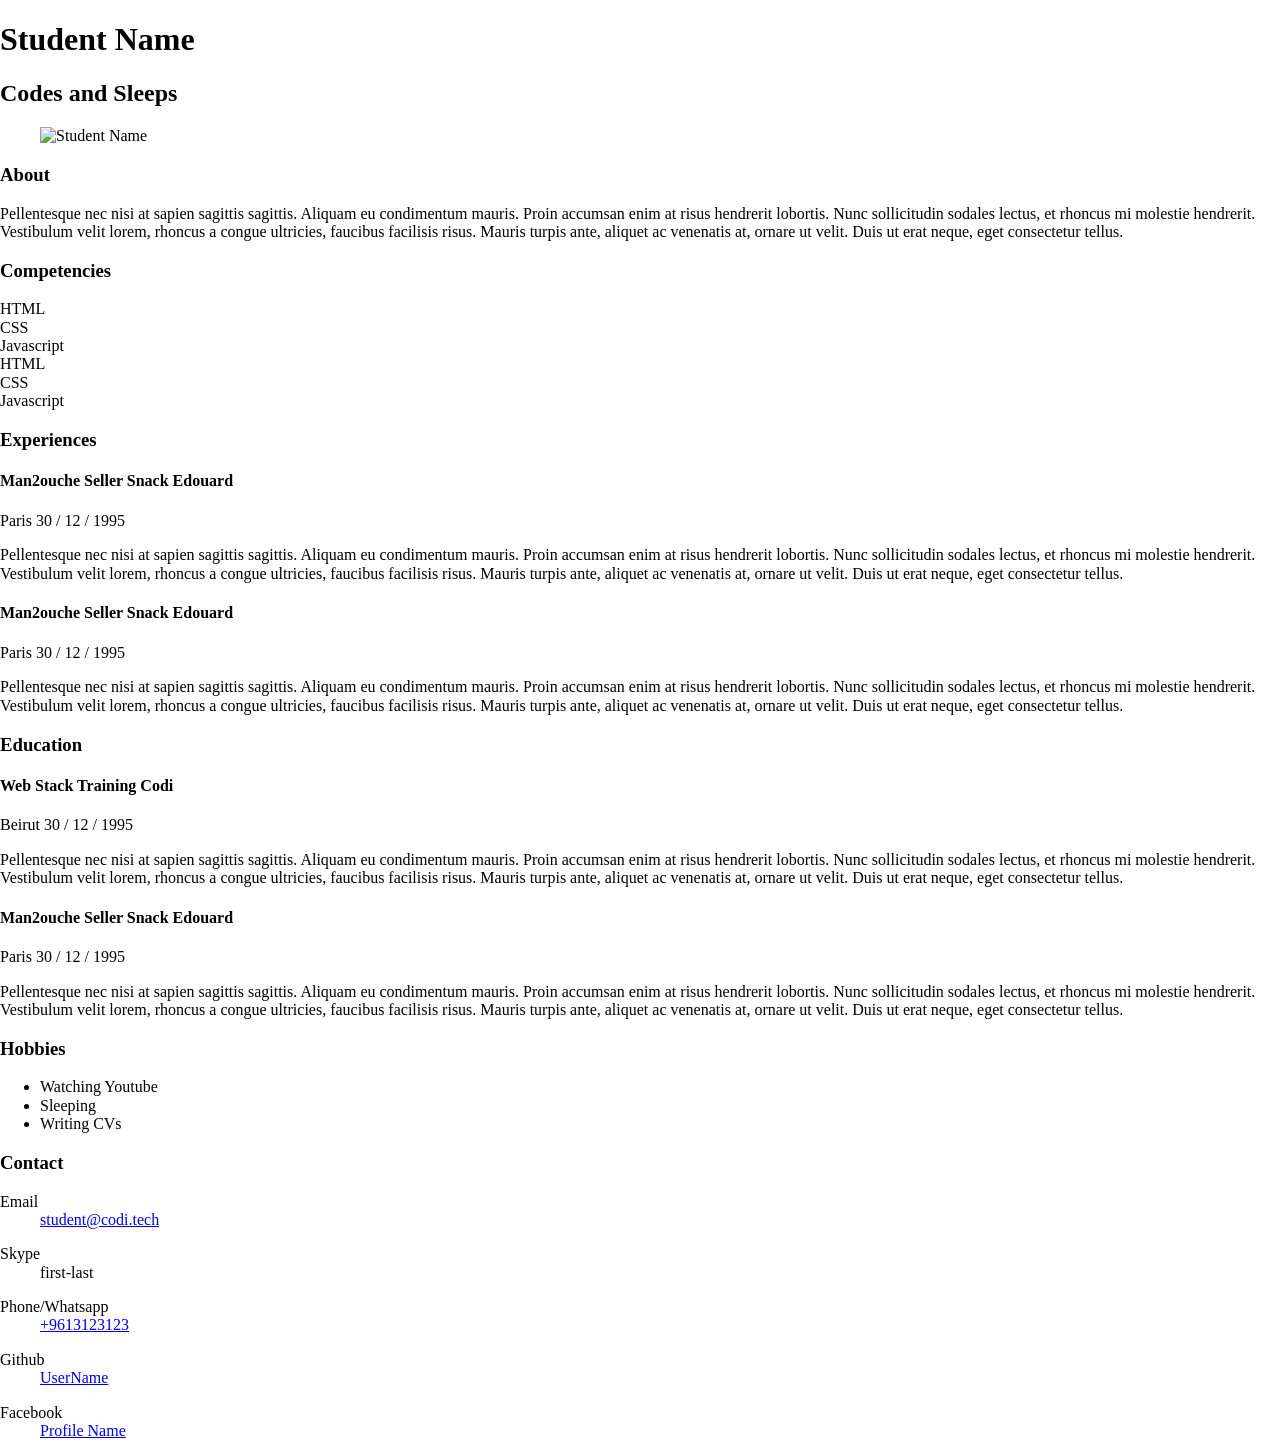
==== public/style2/index.html @ 7597e223 "created the second directory, emptied style.css" ====
<!DOCTYPE html>
<html lang="en">
  <head>
    <!-- Meta tags -->
    <meta http-equiv="content-type" content="text/html; charset=UTF-8" />
    <meta charset="utf-8" />
    <meta http-equiv="X-UA-Compatible" content="IE=edge,chrome=1" />
    <meta name="viewport" content="width=device-width, initial-scale=1.0" />
    <link rel="stylesheet" type="text/css" href="style.css">
    <!-- /Meta tags -->

    <title>JStudent | CV</title>

    <!-- Stylesheets -->
    <link rel="stylesheet" href="normalize.css" />
    <!-- /Stylesheets -->
  </head>
  <body>
    <div id="#wrapper">
      <header>
        <div>
          <hgroup>
            <h1>Student Name</h1>
            <h2>Codes and Sleeps</h2>
          </hgroup>
          <figure>
            <img src="../images/110x110.png" alt="Student Name" />
          </figure>
        </div>
      </header>
      <div class="content">
        <section id="about">
          <h3>About</h3>
          <p>
            Pellentesque nec nisi at sapien sagittis sagittis. Aliquam eu
            condimentum mauris. Proin accumsan enim at risus hendrerit lobortis.
            Nunc sollicitudin sodales lectus, et rhoncus mi molestie hendrerit.
            Vestibulum velit lorem, rhoncus a congue ultricies, faucibus
            facilisis risus. Mauris turpis ante, aliquet ac venenatis at, ornare
            ut velit. Duis ut erat neque, eget consectetur tellus.
          </p>
        </section>
        <section id="competencies">
          <h3>Competencies</h3>
          <div class="skills skills-primary">
            <div class="skill" data-skill="5">
              <span>HTML</span>
            </div>
            <div class="skill" data-skill="3">
              <span>CSS</span>
            </div>
            <div class="skill" data-skill="1">
              <span>Javascript</span>
            </div>
          </div>
          <div class="skills skills-secondary">
            <div class="skill" data-skill="9">
              <span>HTML</span>
            </div>
            <div class="skill" data-skill="5">
              <span>CSS</span>
            </div>
            <div class="skill" data-skill="7">
              <span>Javascript</span>
            </div>
          </div>
        </section>
        <section id="experiences">
          <h3>Experiences</h3>
          <div class="experience">
            <h4>
              <span class="experience-type">Man2ouche Seller</span>
              <span class="experience-institution">Snack Edouard</span>
            </h4>
            <div class="experience-details">
              <span class="experience-location">
                Paris
              </span>
              <span class="experience-date">
                <span class="day">30</span>
                <span class="experience-date-separator">/</span>
                <span class="month">12</span>
                <span class="experience-date-separator">/</span>
                <span class="year">1995</span>
              </span>
            </div>
            <p class="experience-description">
              Pellentesque nec nisi at sapien sagittis sagittis. Aliquam eu
              condimentum mauris. Proin accumsan enim at risus hendrerit
              lobortis. Nunc sollicitudin sodales lectus, et rhoncus mi molestie
              hendrerit. Vestibulum velit lorem, rhoncus a congue ultricies,
              faucibus facilisis risus. Mauris turpis ante, aliquet ac venenatis
              at, ornare ut velit. Duis ut erat neque, eget consectetur tellus.
            </p>
          </div>
          <div class="experience">
            <h4>
              <span class="experience-type">Man2ouche Seller</span>
              <span class="experience-institution">Snack Edouard</span>
            </h4>
            <div class="experience-details">
              <span class="experience-location">
                Paris
              </span>
              <span class="experience-date">
                <span class="day">30</span>
                <span class="experience-date-separator">/</span>
                <span class="month">12</span>
                <span class="experience-date-separator">/</span>
                <span class="year">1995</span>
              </span>
            </div>
            <p class="experience-description">
              Pellentesque nec nisi at sapien sagittis sagittis. Aliquam eu
              condimentum mauris. Proin accumsan enim at risus hendrerit
              lobortis. Nunc sollicitudin sodales lectus, et rhoncus mi molestie
              hendrerit. Vestibulum velit lorem, rhoncus a congue ultricies,
              faucibus facilisis risus. Mauris turpis ante, aliquet ac venenatis
              at, ornare ut velit. Duis ut erat neque, eget consectetur tellus.
            </p>
          </div>
        </section>
        <section id="education">
          <h3>Education</h3>
          <div class="experience">
            <h4>
              <span class="experience-type">Web Stack Training</span>
              <span class="experience-institution">Codi</span>
            </h4>
            <div class="experience-details">
              <span class="experience-location">
                Beirut
              </span>
              <span class="experience-date">
                <span class="day">30</span>
                <span class="experience-date-separator">/</span>
                <span class="month">12</span>
                <span class="experience-date-separator">/</span>
                <span class="year">1995</span>
              </span>
            </div>
            <p class="experience-description">
              Pellentesque nec nisi at sapien sagittis sagittis. Aliquam eu
              condimentum mauris. Proin accumsan enim at risus hendrerit
              lobortis. Nunc sollicitudin sodales lectus, et rhoncus mi molestie
              hendrerit. Vestibulum velit lorem, rhoncus a congue ultricies,
              faucibus facilisis risus. Mauris turpis ante, aliquet ac venenatis
              at, ornare ut velit. Duis ut erat neque, eget consectetur tellus.
            </p>
          </div>
          <div class="experience">
            <h4>
              <span class="experience-type">Man2ouche Seller</span>
              <span class="experience-institution">Snack Edouard</span>
            </h4>
            <div class="experience-details">
              <span class="experience-location">
                Paris
              </span>
              <span class="experience-date">
                <span class="day">30</span>
                <span class="experience-date-separator">/</span>
                <span class="month">12</span>
                <span class="experience-date-separator">/</span>
                <span class="year">1995</span>
              </span>
            </div>
            <p class="experience-description">
              Pellentesque nec nisi at sapien sagittis sagittis. Aliquam eu
              condimentum mauris. Proin accumsan enim at risus hendrerit
              lobortis. Nunc sollicitudin sodales lectus, et rhoncus mi molestie
              hendrerit. Vestibulum velit lorem, rhoncus a congue ultricies,
              faucibus facilisis risus. Mauris turpis ante, aliquet ac venenatis
              at, ornare ut velit. Duis ut erat neque, eget consectetur tellus.
            </p>
          </div>
        </section>
        <section id="hobbies">
          <h3>Hobbies</h3>
          <ul>
            <li>Watching Youtube</li>
            <li>Sleeping</li>
            <li>Writing CVs</li>
          </ul>
        </section>
        <section id="contact">
          <h3>Contact</h3>
          <div class="contacts">
            <dl class="contact contact-email">
              <dt class="contact-type">Email</dt>
              <dd class="contact-value">
                <a href="mailto:student@codi.tech">student@codi.tech</a>
              </dd>
            </dl>
            <dl class="contact contact-skype">
              <dt class="contact-type">Skype</dt>
              <dd class="contact-value">first-last</dd>
            </dl>
            <dl class="contact contact-phone">
              <dt class="contact-type">Phone/Whatsapp</dt>
              <dd class="contact-value">
                <a href="tel:+96170261482">+9613123123</a>
              </dd>
            </dl>
            <dl class="contact contact-github">
              <dt class="contact-type">Github</dt>
              <dd class="contact-value">
                <a href="https://github.com/User/" target="_blank">UserName</a>
              </dd>
            </dl>
            <dl class="contact contact-facebook">
              <dt class="contact-type">Facebook</dt>
              <dd class="contact-value">
                <a href="//www.facebook.com/profileName" target="_blank"
                  >Profile Name</a
                >
              </dd>
            </dl>
          </div>
        </section>
      </div>
    </div>
  </body>
</html>
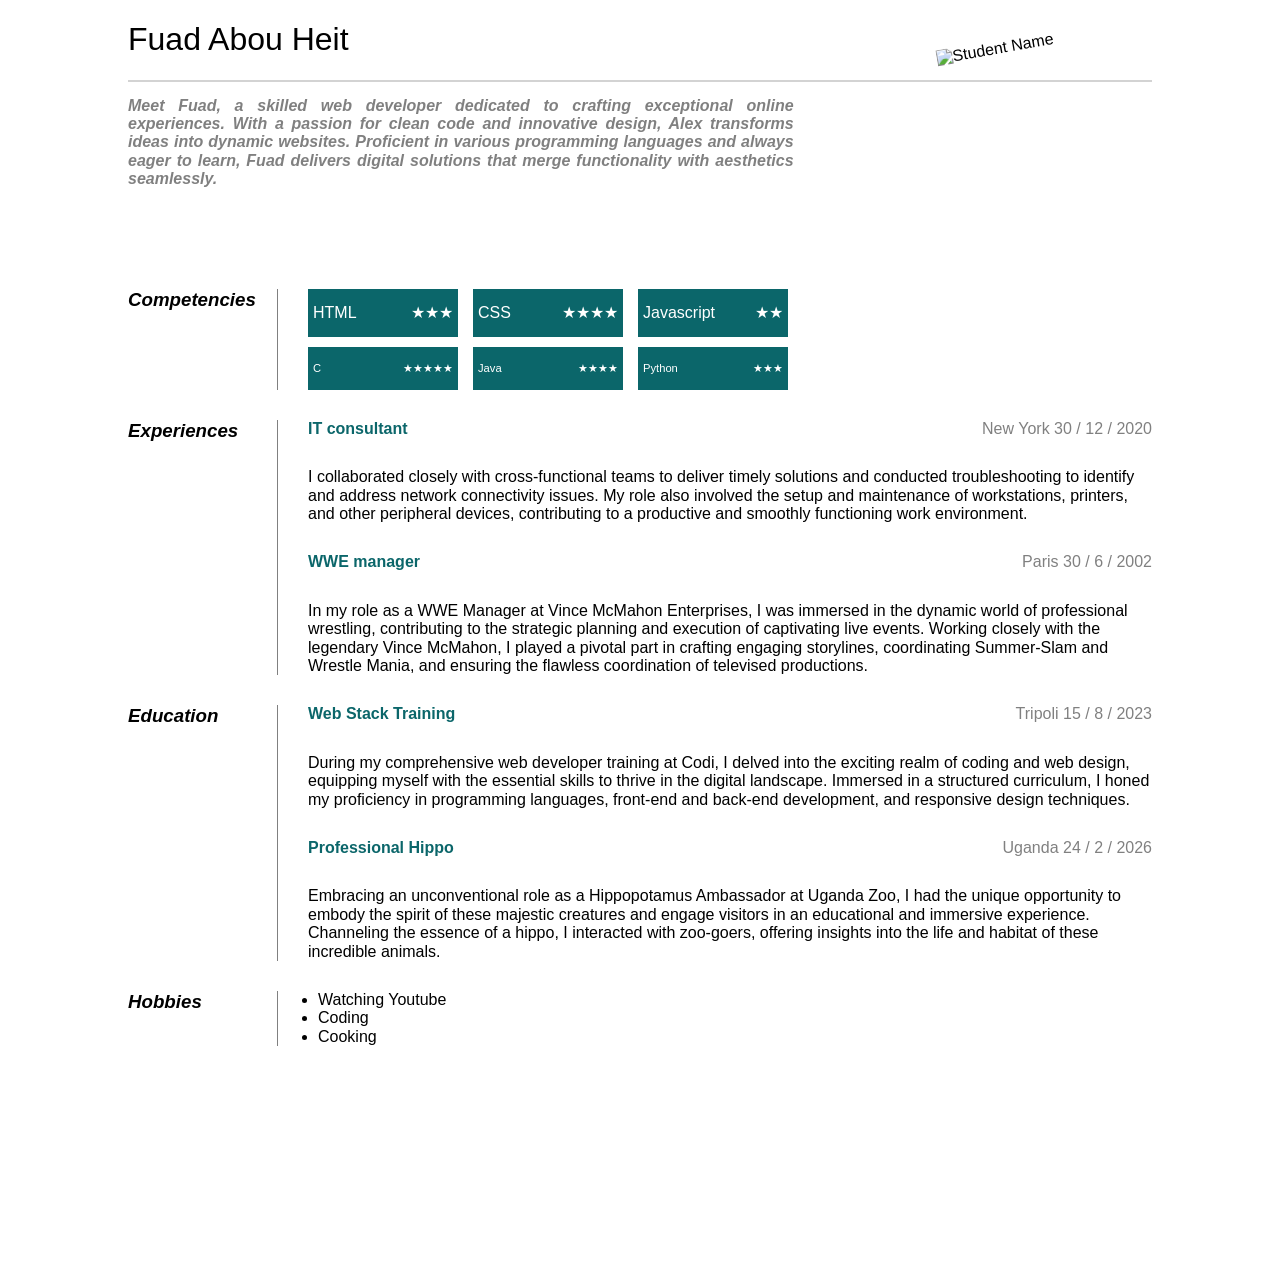
==== commit d5d2f2a1: "edited the htmls in style2 and style1" ====
--- a/public/style2/index.html
+++ b/public/style2/index.html
@@ -20,8 +20,8 @@
       <header>
         <div>
           <hgroup>
-            <h1>Student Name</h1>
-            <h2>Codes and Sleeps</h2>
+            <h1>Fuad Abou Heit</h1>
+            <h2>Web Developer</h2>
           </hgroup>
           <figure>
             <img src="../images/110x110.png" alt="Student Name" />
@@ -32,12 +32,10 @@
         <section id="about">
           <h3>About</h3>
           <p>
-            Pellentesque nec nisi at sapien sagittis sagittis. Aliquam eu
-            condimentum mauris. Proin accumsan enim at risus hendrerit lobortis.
-            Nunc sollicitudin sodales lectus, et rhoncus mi molestie hendrerit.
-            Vestibulum velit lorem, rhoncus a congue ultricies, faucibus
-            facilisis risus. Mauris turpis ante, aliquet ac venenatis at, ornare
-            ut velit. Duis ut erat neque, eget consectetur tellus.
+            Meet Fuad, a skilled web developer dedicated to crafting exceptional online experiences. 
+            With a passion for clean code and innovative design, Alex transforms ideas into dynamic websites.
+            Proficient in various programming languages and always eager to learn, Fuad delivers digital 
+            solutions that merge functionality with aesthetics seamlessly.
           </p>
         </section>
         <section id="competencies">
@@ -46,22 +44,22 @@
             <div class="skill" data-skill="5">
               <span>HTML</span>
             </div>
+            <div class="skill" data-skill="7">
+              <span>CSS</span>
+            </div>
             <div class="skill" data-skill="3">
-              <span>CSS</span>
-            </div>
-            <div class="skill" data-skill="1">
               <span>Javascript</span>
             </div>
           </div>
           <div class="skills skills-secondary">
             <div class="skill" data-skill="9">
-              <span>HTML</span>
+              <span>C</span>
+            </div>
+            <div class="skill" data-skill="7">
+              <span>Java</span>
             </div>
             <div class="skill" data-skill="5">
-              <span>CSS</span>
-            </div>
-            <div class="skill" data-skill="7">
-              <span>Javascript</span>
+              <span>Python</span>
             </div>
           </div>
         </section>
@@ -69,8 +67,32 @@
           <h3>Experiences</h3>
           <div class="experience">
             <h4>
-              <span class="experience-type">Man2ouche Seller</span>
-              <span class="experience-institution">Snack Edouard</span>
+              <span class="experience-type">IT consultant</span>
+              <span class="experience-institution">Simon Business School</span>
+            </h4>
+            <div class="experience-details">
+              <span class="experience-location">
+                New York
+              </span>
+              <span class="experience-date">
+                <span class="day">30</span>
+                <span class="experience-date-separator">/</span>
+                <span class="month">12</span>
+                <span class="experience-date-separator">/</span>
+                <span class="year">2020</span>
+              </span>
+            </div>
+            <p class="experience-description">
+              I collaborated closely with cross-functional teams to deliver timely solutions
+               and conducted troubleshooting to identify and address network connectivity issues. 
+               My role also involved the setup and maintenance of workstations, printers, and 
+               other peripheral devices, contributing to a productive and smoothly functioning work environment.
+            </p>
+          </div>
+          <div class="experience">
+            <h4>
+              <span class="experience-type">WWE manager</span>
+              <span class="experience-institution">Vince Mcmahon Enterprises</span>
             </h4>
             <div class="experience-details">
               <span class="experience-location">
@@ -79,44 +101,17 @@
               <span class="experience-date">
                 <span class="day">30</span>
                 <span class="experience-date-separator">/</span>
-                <span class="month">12</span>
-                <span class="experience-date-separator">/</span>
-                <span class="year">1995</span>
-              </span>
-            </div>
-            <p class="experience-description">
-              Pellentesque nec nisi at sapien sagittis sagittis. Aliquam eu
-              condimentum mauris. Proin accumsan enim at risus hendrerit
-              lobortis. Nunc sollicitudin sodales lectus, et rhoncus mi molestie
-              hendrerit. Vestibulum velit lorem, rhoncus a congue ultricies,
-              faucibus facilisis risus. Mauris turpis ante, aliquet ac venenatis
-              at, ornare ut velit. Duis ut erat neque, eget consectetur tellus.
-            </p>
-          </div>
-          <div class="experience">
-            <h4>
-              <span class="experience-type">Man2ouche Seller</span>
-              <span class="experience-institution">Snack Edouard</span>
-            </h4>
-            <div class="experience-details">
-              <span class="experience-location">
-                Paris
-              </span>
-              <span class="experience-date">
-                <span class="day">30</span>
-                <span class="experience-date-separator">/</span>
-                <span class="month">12</span>
-                <span class="experience-date-separator">/</span>
-                <span class="year">1995</span>
-              </span>
-            </div>
-            <p class="experience-description">
-              Pellentesque nec nisi at sapien sagittis sagittis. Aliquam eu
-              condimentum mauris. Proin accumsan enim at risus hendrerit
-              lobortis. Nunc sollicitudin sodales lectus, et rhoncus mi molestie
-              hendrerit. Vestibulum velit lorem, rhoncus a congue ultricies,
-              faucibus facilisis risus. Mauris turpis ante, aliquet ac venenatis
-              at, ornare ut velit. Duis ut erat neque, eget consectetur tellus.
+                <span class="month">6</span>
+                <span class="experience-date-separator">/</span>
+                <span class="year">2002</span>
+              </span>
+            </div>
+            <p class="experience-description">
+              In my role as a WWE Manager at Vince McMahon Enterprises, I was immersed in the dynamic 
+              world of professional wrestling, contributing to the strategic planning and execution of 
+              captivating live events. Working closely with the legendary Vince McMahon, I played a 
+              pivotal part in crafting engaging storylines, coordinating Summer-Slam and Wrestle Mania, and ensuring 
+              the flawless coordination of televised productions.
             </p>
           </div>
         </section>
@@ -129,49 +124,47 @@
             </h4>
             <div class="experience-details">
               <span class="experience-location">
-                Beirut
-              </span>
-              <span class="experience-date">
-                <span class="day">30</span>
-                <span class="experience-date-separator">/</span>
-                <span class="month">12</span>
-                <span class="experience-date-separator">/</span>
-                <span class="year">1995</span>
-              </span>
-            </div>
-            <p class="experience-description">
-              Pellentesque nec nisi at sapien sagittis sagittis. Aliquam eu
-              condimentum mauris. Proin accumsan enim at risus hendrerit
-              lobortis. Nunc sollicitudin sodales lectus, et rhoncus mi molestie
-              hendrerit. Vestibulum velit lorem, rhoncus a congue ultricies,
-              faucibus facilisis risus. Mauris turpis ante, aliquet ac venenatis
-              at, ornare ut velit. Duis ut erat neque, eget consectetur tellus.
-            </p>
-          </div>
-          <div class="experience">
-            <h4>
-              <span class="experience-type">Man2ouche Seller</span>
-              <span class="experience-institution">Snack Edouard</span>
-            </h4>
-            <div class="experience-details">
-              <span class="experience-location">
-                Paris
-              </span>
-              <span class="experience-date">
-                <span class="day">30</span>
-                <span class="experience-date-separator">/</span>
-                <span class="month">12</span>
-                <span class="experience-date-separator">/</span>
-                <span class="year">1995</span>
-              </span>
-            </div>
-            <p class="experience-description">
-              Pellentesque nec nisi at sapien sagittis sagittis. Aliquam eu
-              condimentum mauris. Proin accumsan enim at risus hendrerit
-              lobortis. Nunc sollicitudin sodales lectus, et rhoncus mi molestie
-              hendrerit. Vestibulum velit lorem, rhoncus a congue ultricies,
-              faucibus facilisis risus. Mauris turpis ante, aliquet ac venenatis
-              at, ornare ut velit. Duis ut erat neque, eget consectetur tellus.
+                Tripoli
+              </span>
+              <span class="experience-date">
+                <span class="day">15</span>
+                <span class="experience-date-separator">/</span>
+                <span class="month">8</span>
+                <span class="experience-date-separator">/</span>
+                <span class="year">2023</span>
+              </span>
+            </div>
+            <p class="experience-description">
+              During my comprehensive web developer training at Codi, 
+              I delved into the exciting realm of coding and web design, equipping myself
+               with the essential skills to thrive in the digital landscape. Immersed in a
+                structured curriculum, I honed my proficiency in programming languages,
+                 front-end and back-end development, and responsive design techniques.
+            </p>
+          </div>
+          <div class="experience">
+            <h4>
+              <span class="experience-type">Professional Hippo</span>
+              <span class="experience-institution">Zoo</span>
+            </h4>
+            <div class="experience-details">
+              <span class="experience-location">
+                Uganda
+              </span>
+              <span class="experience-date">
+                <span class="day">24</span>
+                <span class="experience-date-separator">/</span>
+                <span class="month">2</span>
+                <span class="experience-date-separator">/</span>
+                <span class="year">2026</span>
+              </span>
+            </div>
+            <p class="experience-description">
+              Embracing an unconventional role as a Hippopotamus Ambassador at Uganda Zoo,
+               I had the unique opportunity to embody the spirit of these majestic creatures
+                and engage visitors in an educational and immersive experience. Channeling the
+                 essence of a hippo, I interacted with zoo-goers, offering insights into the life 
+                 and habitat of these incredible animals.
             </p>
           </div>
         </section>
@@ -179,8 +172,8 @@
           <h3>Hobbies</h3>
           <ul>
             <li>Watching Youtube</li>
-            <li>Sleeping</li>
-            <li>Writing CVs</li>
+            <li>Coding</li>
+            <li>Cooking</li>
           </ul>
         </section>
         <section id="contact">
@@ -189,30 +182,30 @@
             <dl class="contact contact-email">
               <dt class="contact-type">Email</dt>
               <dd class="contact-value">
-                <a href="mailto:student@codi.tech">student@codi.tech</a>
+                <a href="mailto:student@codi.tech">f.abouheit@gmail.com</a>
               </dd>
             </dl>
             <dl class="contact contact-skype">
               <dt class="contact-type">Skype</dt>
-              <dd class="contact-value">first-last</dd>
+              <dd class="contact-value">Fuad Abou Heit</dd>
             </dl>
             <dl class="contact contact-phone">
               <dt class="contact-type">Phone/Whatsapp</dt>
               <dd class="contact-value">
-                <a href="tel:+96170261482">+9613123123</a>
+                <a href="tel:+96170261482">+96171879038</a>
               </dd>
             </dl>
             <dl class="contact contact-github">
               <dt class="contact-type">Github</dt>
               <dd class="contact-value">
-                <a href="https://github.com/User/" target="_blank">UserName</a>
+                <a href="https://github.com/User/" target="_blank">FAbouHeit</a>
               </dd>
             </dl>
             <dl class="contact contact-facebook">
               <dt class="contact-type">Facebook</dt>
               <dd class="contact-value">
                 <a href="//www.facebook.com/profileName" target="_blank"
-                  >Profile Name</a
+                  >Fuad Abou Heit</a
                 >
               </dd>
             </dl>
--- a/public/style2/style.css
+++ b/public/style2/style.css
@@ -0,0 +1,369 @@
+*{
+    box-sizing: border-box;
+    margin: 0;
+    font-family: Verdana, sans-serif;
+    font-weight: 300;
+}
+
+h3, h4, #about p, .experience-type{
+    font-weight: 700;
+}
+
+body{
+    width: 80%;
+    margin: auto !important;
+}
+
+header div{
+    display: flex;
+    position: relative;
+}
+
+header figure{
+    rotate: -10deg;
+    position: absolute;
+    top: 30%;
+    left: 75%;
+}
+
+h2{
+    display: none;
+}
+
+#about h3{
+    display: none;
+}
+
+#about{
+    border-top: 2px solid lightgray;
+    text-align: justify;
+    padding-top: 15px;
+    margin-bottom: 100px;
+}
+
+#about p{
+    width: 65%;
+    color: grey;
+    font-style: italic;
+}
+
+h3{
+    font-style: italic;
+}
+
+.content{
+    display: flex;
+    flex-direction: column;
+    column-gap: 5px;
+}
+
+#competencies{
+    display: grid;
+    grid-template-areas: 
+    'one two'
+    'one three';
+    grid-template-columns: 150px auto;
+
+    row-gap: 10px;
+    margin-bottom: 30px
+}
+
+#competencies h3{
+    grid-area: one;
+    border-right: 1px solid grey;
+}
+
+#competencies .skills-primary{
+    grid-area: two;
+    margin-left: 30px;
+
+    display: flex;
+    column-gap: 15px;
+    /* flex-direction: row; */
+}
+
+#competencies .skills-secondary{
+    grid-area: three;
+    margin-left: 30px;
+
+    display: flex;
+    column-gap: 15px;
+    /* flex-direction: row; */
+
+}
+
+.skills-secondary{
+    font-size: 0.7em;
+}
+
+.skill{
+    background: #0B666A;
+    color: white;
+    padding: 15px 5px;
+    width: 150px;
+    /* height: 50px; */
+    text-align: center;
+    vertical-align: middle;
+    display: flex;
+    justify-content: space-between;
+}
+
+[data-skill="1"]::after{
+    /* background: lightblue; */
+    content: '\2605';
+}
+[data-skill="3"]::after{
+    content: '\2605 \2605';
+}
+[data-skill="5"]::after{
+    content: '\2605 \2605 \2605';
+}
+[data-skill="7"]::after{
+    content: '\2605 \2605 \2605 \2605';
+}
+[data-skill="9"]::after
+{content: '\2605 \2605 \2605 \2605 \2605';
+}
+
+
+
+#experiences{
+    display: grid;
+    grid-template-columns: 150px auto;
+    grid-template-areas: 
+    'four five'
+    'four six';
+    row-gap: 30px;
+    margin-bottom: 30px
+}
+
+#experiences h3{
+    grid-area: four;
+    border-right: 1px solid grey;
+    /* background-color: blue; */
+}
+#experiences:nth-child(2){
+    grid-area: five;
+    /* background-color: green; */
+}
+#experiences:last-child{
+    grid-area: six;
+    /* background-color: red; */
+}
+
+#education{
+
+    display: grid;
+    grid-template-columns: 150px auto;
+    grid-template-areas: 
+    'seven eight'
+    'seven nine';
+    row-gap: 30px;
+    margin-bottom: 30px
+}
+
+#education h3{
+    grid-area: seven;
+    border-right: 1px solid grey;
+}
+
+#education:nth-child(2){
+    grid-area: eight;
+
+}
+
+#education:nth-child(3){
+    grid-area: nine;
+
+}
+
+#hobbies{
+    display: grid;
+    grid-template-columns: 150px auto;
+    grid-template-areas: 
+    'ten eleven';
+    row-gap: 30px;
+    margin-bottom: 30px
+}
+
+#hobbies h3{
+    grid-area: ten;
+    border-right: 1px solid grey;
+}
+
+#hobbies:nth-child(2){
+    grid-area: eleven;
+}
+
+.experience{
+    display: flex;
+    flex-direction: column;
+    margin-left: 30px;
+}
+
+.experience h4{
+    position: absolute;
+}
+
+.experience-details{
+    align-self: end;
+    color: grey;
+}
+
+.experience-institution{
+    display: none;
+}
+
+.experience-description{
+    margin-top: 30px;
+}
+
+.experience-type{
+    color: #0B666A;
+}
+
+.contacts{
+    display: flex;
+    justify-content: center;
+    column-gap: 20px;
+    margin-bottom: 100px;
+}
+
+#contact h3{
+    display: none;
+}
+
+#contact a{
+    color: rgba(0, 0, 0, 0);
+}
+
+.contact-email{
+    background: url("../images/email.png");
+}
+
+.contact-phone{
+    background: url("../images/phone.png");
+}
+
+.contact-github{
+    background: url("../images/github.png");
+}
+
+.contact-facebook{
+    background: url("../images/facebook.png");
+}
+
+.contact-skype{
+    display: none;
+}
+
+.contact{
+    background-size: contain;
+    background-repeat: no-repeat;
+    width: 100px;
+    height: 100px;
+    color: rgba(0, 0, 0, 0);
+}
+
+
+
+@media (max-width: 450px){
+    header div figure{
+        display: none;
+    }
+
+    #about p{
+        width: 90%;
+        /* text-align: center; */
+        margin-left: auto;
+        margin-right: auto;
+    }
+
+    #competencies h3{
+        border-right: 0px;
+        border-bottom: 1px solid black;
+    }
+    #competencies{
+        grid-template-areas:
+        'one'
+        'two'
+        'three';
+        grid-template-columns: auto;
+        /* grid-template-rows: 200px auto auto; */
+    }
+    .skill{
+        width: 30%;
+    }
+
+    #competencies .skills-primary, #competencies .skills-secondary{
+        margin-left: 0;
+    }
+
+
+    #experiences h3{
+        border-right: 0px;
+        border-bottom: 1px solid black;
+    }
+
+    #experiences{
+    grid-template-columns: initial;
+    grid-template-areas:
+        'four'
+        'five'
+        'six';
+    }
+
+    .experience{
+        margin-left: 0;
+    }
+
+    #education{
+        grid-template-columns: auto;
+        grid-template-areas:
+            'seven'
+            'eight'
+            'nine';
+    }
+
+    #education h3{
+        border-right: 0px;
+        border-bottom: 1px solid black;
+    }
+
+    #hobbies{
+        grid-template-columns: auto;
+    grid-template-areas:
+        'ten'
+        'eleven';
+    }
+
+    #hobbies h3{
+        border-right: 0px;
+        border-bottom: 1px solid black; 
+    }
+
+    h4 span, .experience-details{
+        font-size: 0.9em;
+    }
+
+    .contacts{
+        display: grid;
+        grid-template-areas: 
+        'twelve fifteen fourteen'
+        'thirteen . .';
+    }
+
+    .contact-email{
+        grid-area: twelve;
+    }
+    .contact-facebook{
+        grid-area: thirteen;
+    }
+    .contact-github{
+        grid-area: fourteen;
+    }
+    .contact-phone{
+        grid-area: fifteen;
+    }
+
+}
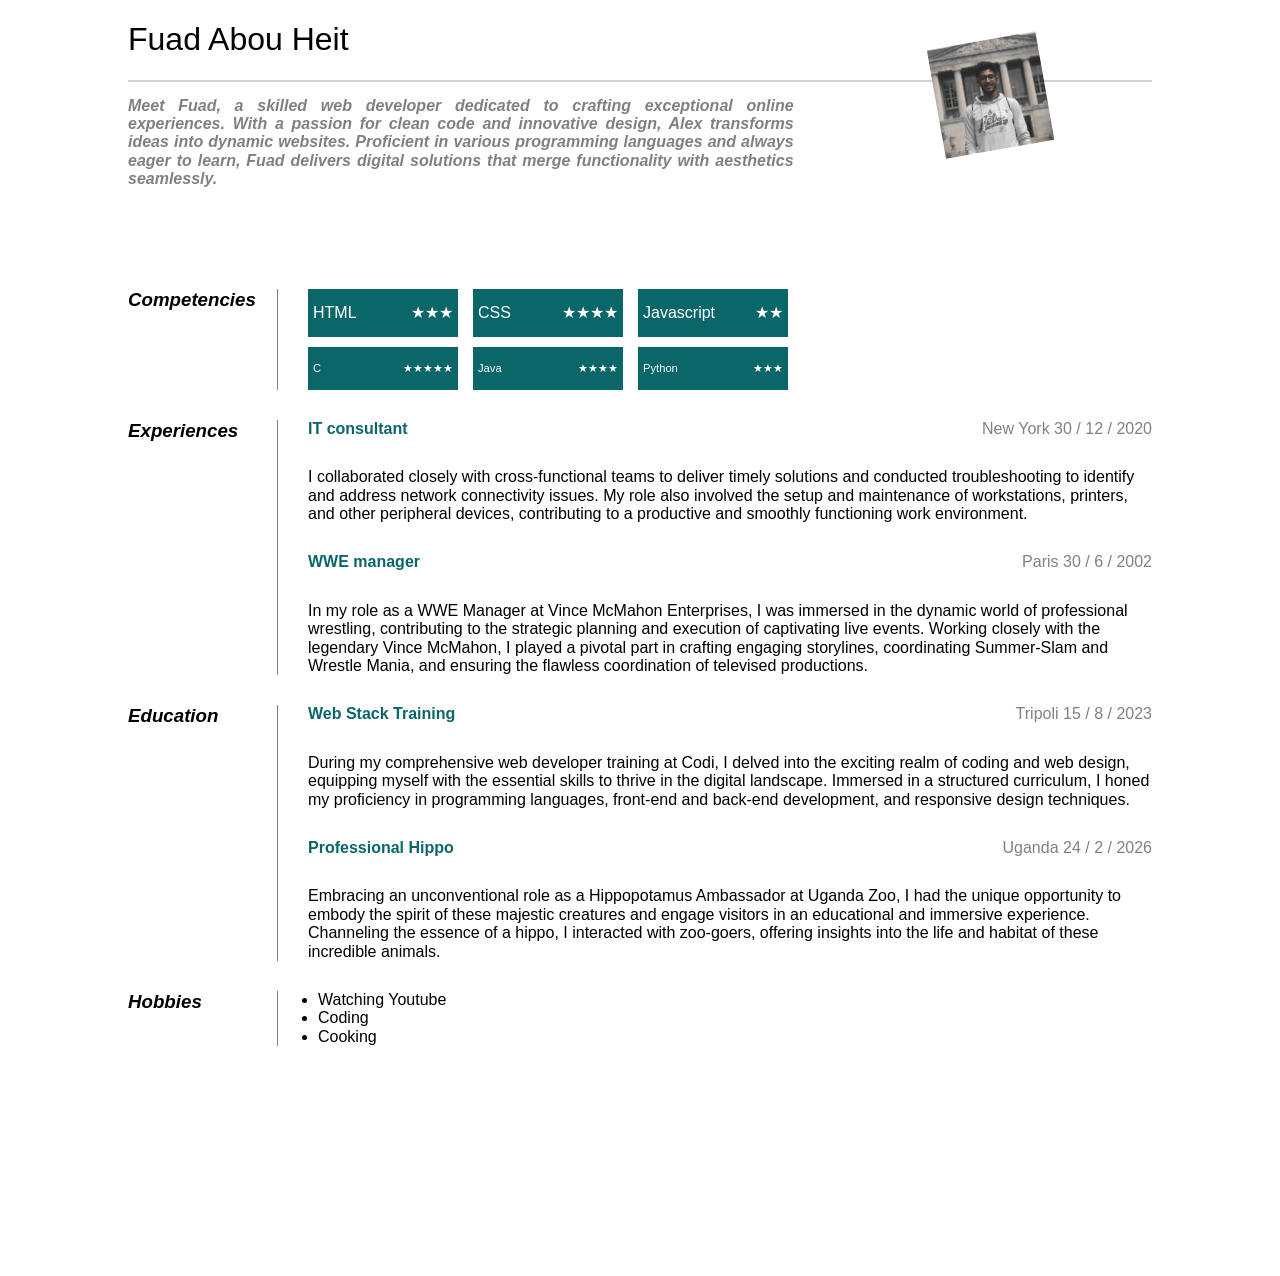
==== commit a5d1b80c: "added images" ====
--- a/public/style2/index.html
+++ b/public/style2/index.html
@@ -24,7 +24,7 @@
             <h2>Web Developer</h2>
           </hgroup>
           <figure>
-            <img src="../images/110x110.png" alt="Student Name" />
+            <img src="../images/Fuad.jpeg" alt="Student Name" />
           </figure>
         </div>
       </header>
--- a/public/style2/style.css
+++ b/public/style2/style.css
@@ -24,6 +24,12 @@
     position: absolute;
     top: 30%;
     left: 75%;
+
+}
+
+header figure img{
+    max-width: 110px;
+    max-height: 110px;
 }
 
 h2{
@@ -267,7 +273,7 @@
 
 
 
-@media (max-width: 450px){
+@media (max-width: 600px){
     header div figure{
         display: none;
     }
